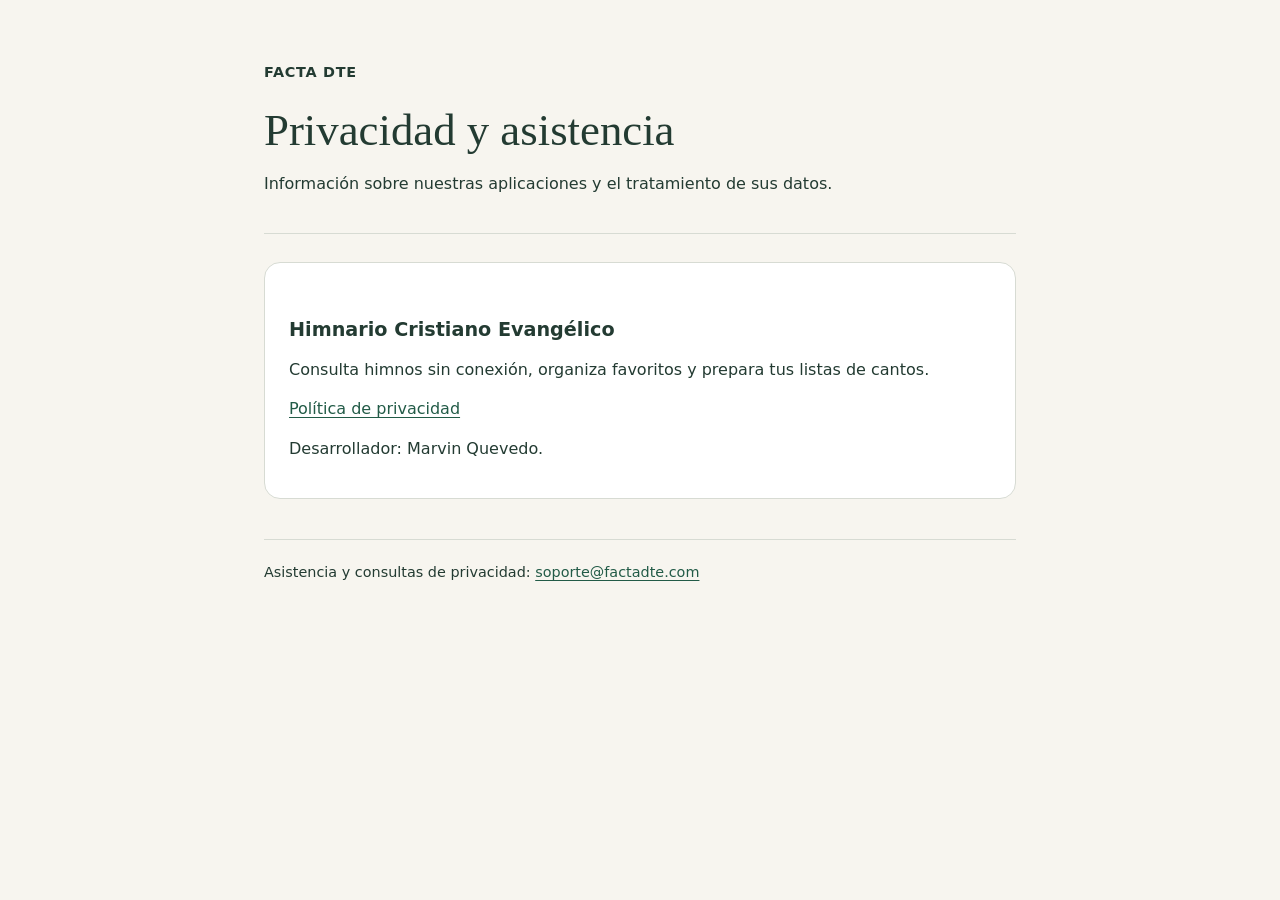
==== index.html @ 16f59ab6 "Publish hymnal privacy policy and advertising seller record" ====
<!doctype html>
<html lang="es">
<head>
  <meta charset="utf-8">
  <meta name="viewport" content="width=device-width,initial-scale=1">
  <meta name="description" content="Información de privacidad y asistencia de las aplicaciones publicadas por Facta DTE y Marvin Quevedo.">
  <title>Privacidad y asistencia · Facta DTE</title>
  <link rel="stylesheet" href="styles.css">
</head>
<body>
<main>
  <header><p class="brand">FACTA DTE</p><h1>Privacidad y asistencia</h1><p>Información sobre nuestras aplicaciones y el tratamiento de sus datos.</p></header>
  <section class="card" aria-labelledby="hymnal-title">
    <h2 id="hymnal-title">Himnario Cristiano Evangélico</h2>
    <p>Consulta himnos sin conexión, organiza favoritos y prepara tus listas de cantos.</p>
    <p><a href="himnario/privacidad/">Política de privacidad</a></p>
    <p>Desarrollador: Marvin Quevedo.</p>
  </section>
  <footer><address>Asistencia y consultas de privacidad: <a href="mailto:soporte@factadte.com">soporte@factadte.com</a></address></footer>
</main>
</body>
</html>
---- styles.css ----
:root{font-family:system-ui,-apple-system,BlinkMacSystemFont,"Segoe UI",sans-serif;color:#233b32;background:#f7f5ef;line-height:1.7;color-scheme:light}
*{box-sizing:border-box}body{margin:0}main{max-width:800px;margin:auto;padding:48px 24px 72px}a{color:#225b47;text-underline-offset:3px}a:hover{color:#123c2d}a:focus-visible{outline:3px solid #a87923;outline-offset:4px}header{border-bottom:1px solid #d7dbd3;padding-bottom:24px;margin-bottom:28px}.brand{font-weight:600;font-size:.9rem;letter-spacing:.05em}h1{font-family:Georgia,serif;font-size:clamp(2rem,6vw,2.8rem);line-height:1.2;margin:20px 0 12px;font-weight:500}h2{font-size:1.2rem;line-height:1.4;margin:30px 0 10px}p,ul{margin:12px 0}li{margin:7px 0}.muted{color:#53665d;font-size:.95rem}.card{background:#fff;border:1px solid #d7dbd3;border-radius:16px;padding:24px;margin:24px 0}footer{border-top:1px solid #d7dbd3;margin-top:40px;padding-top:20px;font-size:.9rem;overflow-wrap:anywhere}address{font-style:normal} @media print{body{background:white}main{max-width:none;padding:0}a{color:inherit}h2{break-after:avoid}}
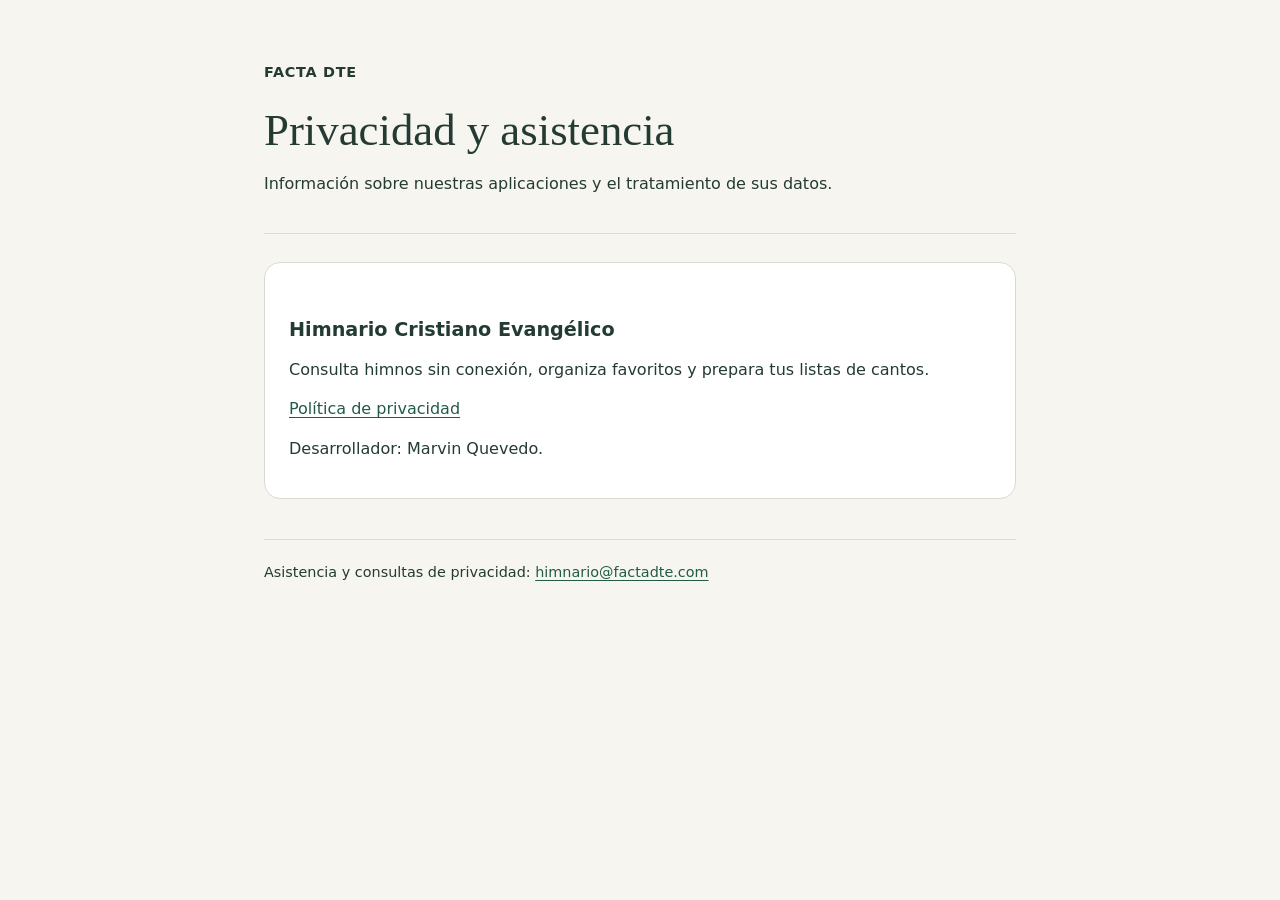
==== commit ec2af9a1: "Use application-specific hymnal privacy contact" ====
--- a/index.html
+++ b/index.html
@@ -16,7 +16,7 @@
     <p><a href="himnario/privacidad/">Política de privacidad</a></p>
     <p>Desarrollador: Marvin Quevedo.</p>
   </section>
-  <footer><address>Asistencia y consultas de privacidad: <a href="mailto:soporte@factadte.com">soporte@factadte.com</a></address></footer>
+  <footer><address>Asistencia y consultas de privacidad: <a href="mailto:himnario@factadte.com">himnario@factadte.com</a></address></footer>
 </main>
 </body>
 </html>
